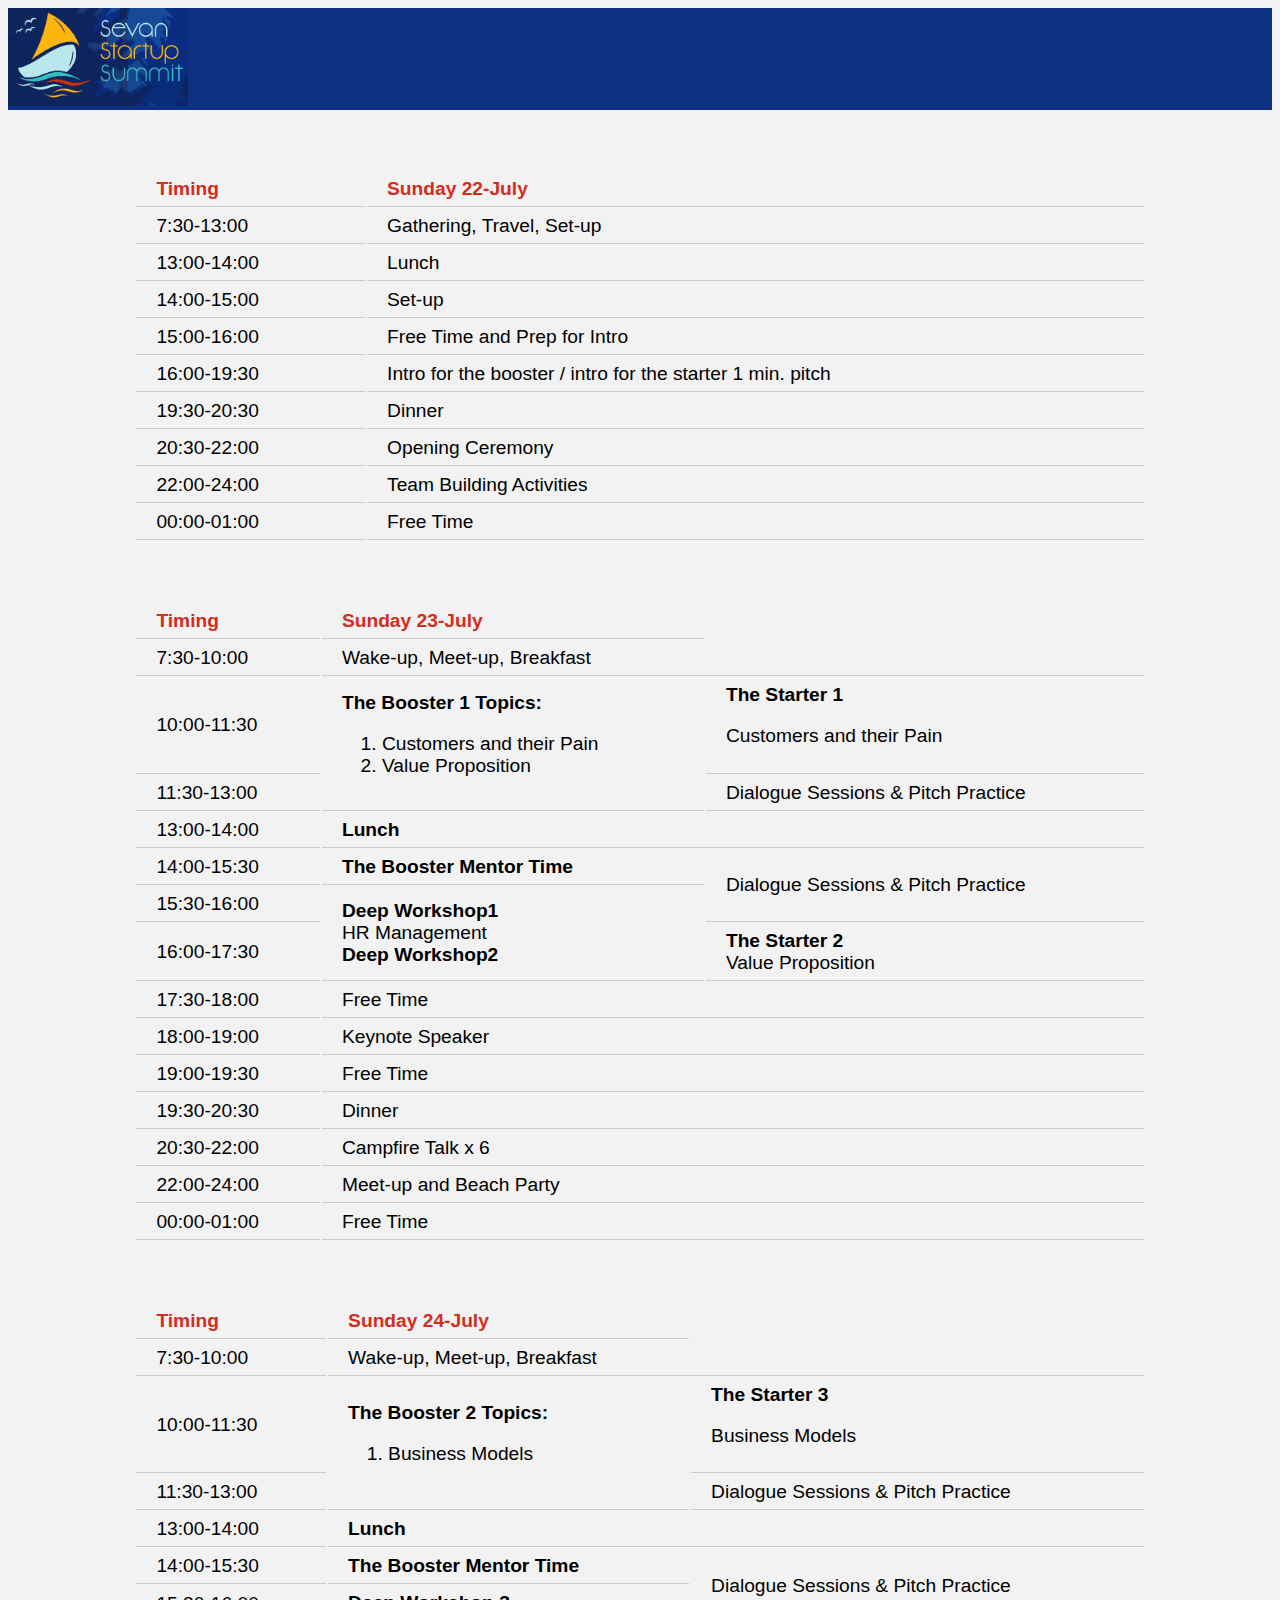
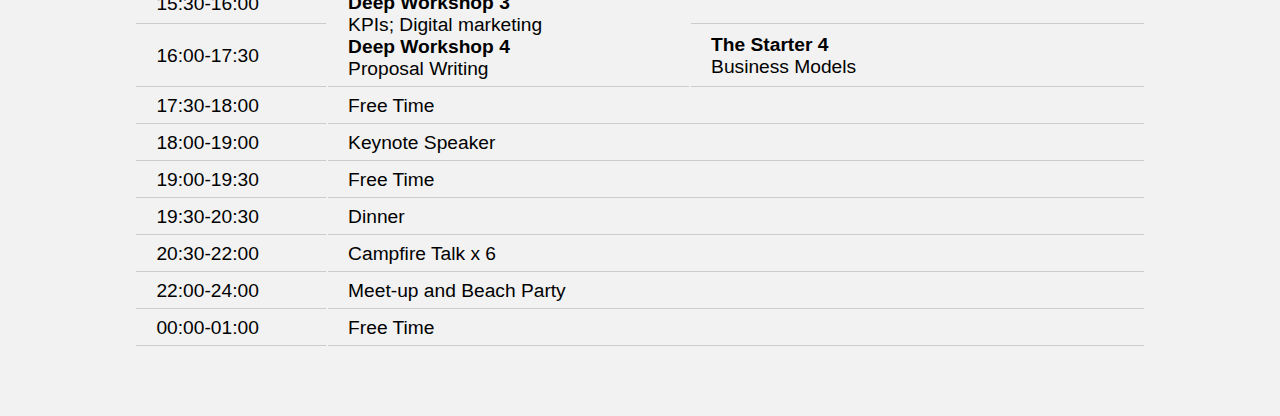
==== index.html @ 226ac022 "First commit day 22, 23, 24" ====
<!DOCTYPE html>
<html>
    <head>
        <title>Sevan Startup Summit 2018</title>
        <link rel="stylesheet" type="text/css" href="style.css" />
    </head>
    <body>
        <div class="header">
            <img id="logo" src="logo.png" alt="Sevan Startup Summit 2018">
        </div>
        <div class="main">
            <div class="section">
                <table>
                    <tr>
                        <th>Timing</th>
                        <th>Sunday 22-July</th>
                    </tr>
                    <tr><td>7:30-13:00</td> <td>Gathering, Travel, Set-up</td></tr>
                    <tr><td>13:00-14:00</td><td>Lunch</td></tr>
                    <tr><td>14:00-15:00</td><td>Set-up</td></tr>
                    <tr><td>15:00-16:00</td><td>Free Time and Prep for Intro</td></tr>
                    <tr><td>16:00-19:30</td><td>Intro for the booster / intro for the starter 1 min. pitch</td></tr>
                    <tr><td>19:30-20:30</td><td>Dinner</td></tr>
                    <tr><td>20:30-22:00</td><td>Opening Ceremony</td></tr>
                    <tr><td>22:00-24:00</td><td>Team Building Activities</td></tr>
                    <tr><td>00:00-01:00</td><td>Free Time</td></tr>
                </table>
            </div>
            <div class="section">
                <table>
                    <tr>
                        <th>Timing</th>
                        <th>Sunday 23-July</th>
                    </tr>
                    <tr><td>7:30-10:00</td> <td colspan="2">Wake-up, Meet-up, Breakfast</td></tr>
                    <tr><td>10:00-11:30</td><td rowspan="2"><strong>The Booster 1 Topics:</strong>
                                <ol>
                                    <li>Customers and their Pain</li>
                                    <li>Value Proposition</li>
                                </ol>
                                </td>
                                <td><strong>The Starter 1</strong><p>Customers and their Pain</p></td>
                    </tr>
                    <tr>
                                <td>11:30-13:00</td>
                                <td>Dialogue Sessions &amp; Pitch Practice</td>
                    </tr>
                    <tr>
                        <td>13:00-14:00</td>
                        <td colspan="2"><strong>Lunch</strong></td>
                    </tr>
                    <tr>
                        <td>14:00-15:30</td>
                        <td><strong>The Booster Mentor Time</strong></td>
                        <td rowspan="2">Dialogue Sessions &amp; Pitch Practice</td>
                    </tr>
                    <tr>
                        <td>15:30-16:00</td>
                        <td rowspan="2"><strong>Deep Workshop1</strong><br />HR Management <br /><strong>Deep Workshop2</strong></td>
                    </tr>
                    <tr>
                        <td>16:00-17:30</td>
                        <td><strong>The Starter 2</strong><br /> Value Proposition</td>
                    </tr>
                    <tr>
                        <td>17:30-18:00</td>
                        <td colspan="2">Free Time</td>
                    </tr>

                    <tr>
                        <td>18:00-19:00</td>
                        <td colspan="2">Keynote Speaker</td>
                    </tr>

                    <tr>
                        <td>19:00-19:30</td>
                        <td colspan="2">Free Time</td>
                    </tr>

                    <tr>
                        <td>19:30-20:30</td>
                        <td colspan="2">Dinner</td>
                    </tr>

                    <tr>
                        <td>20:30-22:00</td>
                        <td colspan="2">Campfire Talk x 6</td>
                    </tr>

                    <tr>
                        <td>22:00-24:00</td>
                        <td colspan="2">Meet-up and Beach Party</td>
                    </tr>

                    <tr>
                        <td>00:00-01:00</td>
                        <td colspan="2">Free Time</td>
                    </tr>

                </table>
            </div>
            <div class="section">
                <table>
                    <tr>
                        <th>Timing</th>
                        <th>Sunday 24-July</th>
                    </tr>
                    <tr><td>7:30-10:00</td> <td colspan="2">Wake-up, Meet-up, Breakfast</td></tr>
                    <tr><td>10:00-11:30</td><td rowspan="2"><strong>The Booster 2 Topics:</strong>
                                <ol>
                                    <li>Business Models</li>
                                </ol>
                                </td>
                                <td><strong>The Starter 3</strong><p>Business Models</p></td>
                    </tr>
                    <tr>
                                <td>11:30-13:00</td>
                                <td>Dialogue Sessions &amp; Pitch Practice</td>
                    </tr>
                    <tr>
                        <td>13:00-14:00</td>
                        <td colspan="2"><strong>Lunch</strong></td>
                    </tr>
                    <tr>
                        <td>14:00-15:30</td>
                        <td><strong>The Booster Mentor Time</strong></td>
                        <td rowspan="2">Dialogue Sessions &amp; Pitch Practice</td>
                    </tr>
                    <tr>
                        <td>15:30-16:00</td>
                        <td rowspan="2"><strong>Deep Workshop 3</strong><br /> KPIs; Digital marketing<br /><strong>Deep Workshop 4</strong><br />Proposal Writing</td>
                    </tr>
                    <tr>
                        <td>16:00-17:30</td>
                        <td><strong>The Starter 4</strong><br /> Business Models</td>
                    </tr>
                    <tr>
                        <td>17:30-18:00</td>
                        <td colspan="2">Free Time</td>
                    </tr>

                    <tr>
                        <td>18:00-19:00</td>
                        <td colspan="2">Keynote Speaker</td>
                    </tr>

                    <tr>
                        <td>19:00-19:30</td>
                        <td colspan="2">Free Time</td>
                    </tr>

                    <tr>
                        <td>19:30-20:30</td>
                        <td colspan="2">Dinner</td>
                    </tr>

                    <tr>
                        <td>20:30-22:00</td>
                        <td colspan="2">Campfire Talk x 6</td>
                    </tr>

                    <tr>
                        <td>22:00-24:00</td>
                        <td colspan="2">Meet-up and Beach Party</td>
                    </tr>

                    <tr>
                        <td>00:00-01:00</td>
                        <td colspan="2">Free Time</td>
                    </tr>

                </table>
            </div>
        </div>

    </body>
</html>
---- style.css ----
body {
	background: #f2f2f2;
}

#logo {
    width: 180px;
    height: auto;
}

.header {
    background: #0d3080;
	margin-bottom: 60px;
}

.main {
    width: 80%;
	margin-left: auto;
	margin-right: auto;
}

.main .section {
	padding-bottom: 60px;
}

.main table {
    font-family: Arial;
    font-size: 1.2em;
	width: 100%;
}

.main table tr th, .main table tr td {
	text-align: left;
	padding: 6px 20px;
	border-bottom: solid 1px #ccc;
}

.main table tr th {
    font-family: 44px;
    color: #d32d21;
}
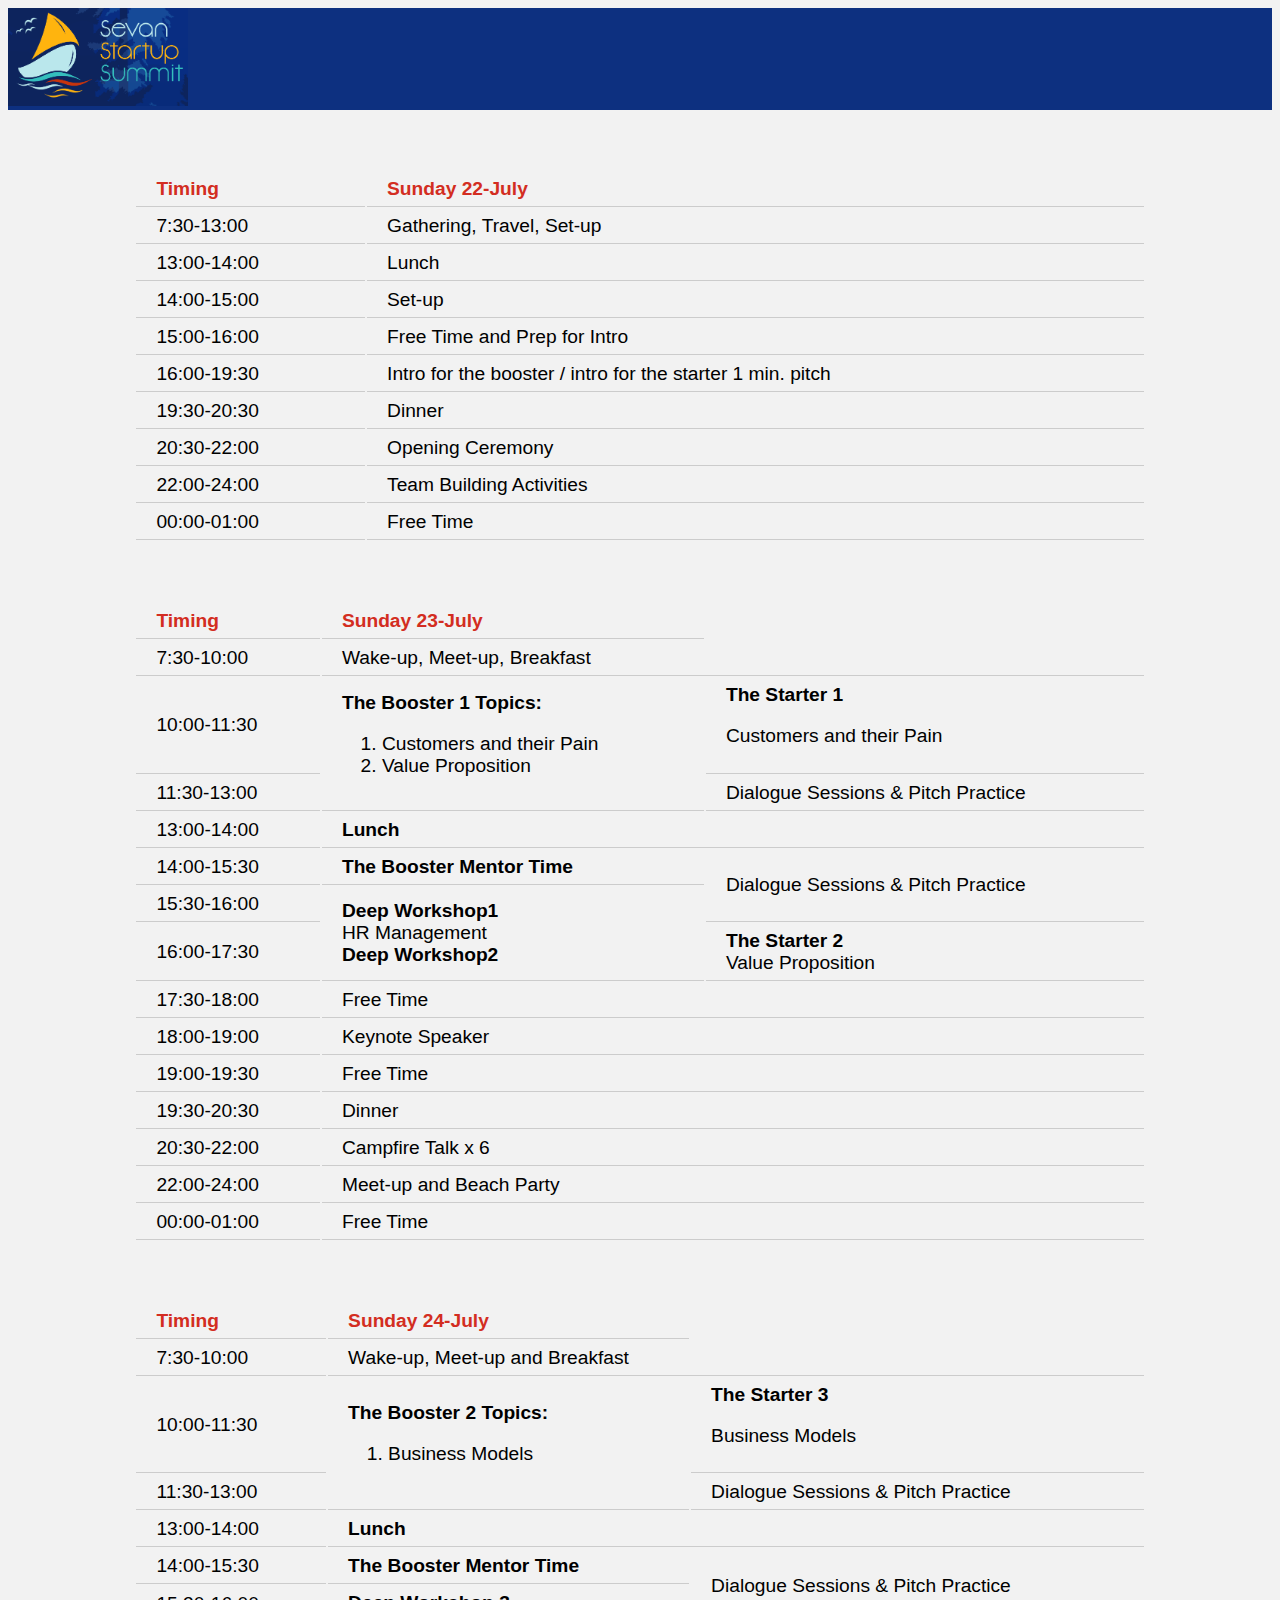
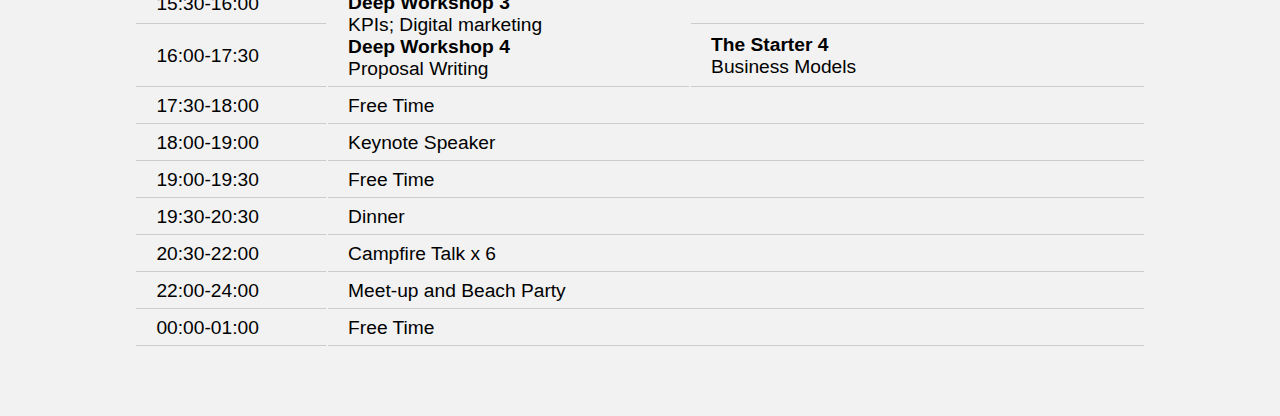
==== commit effd807b: "Update test" ====
--- a/index.html
+++ b/index.html
@@ -105,7 +105,7 @@
                         <th>Timing</th>
                         <th>Sunday 24-July</th>
                     </tr>
-                    <tr><td>7:30-10:00</td> <td colspan="2">Wake-up, Meet-up, Breakfast</td></tr>
+                    <tr><td>7:30-10:00</td> <td colspan="2">Wake-up, Meet-up and Breakfast</td></tr>
                     <tr><td>10:00-11:30</td><td rowspan="2"><strong>The Booster 2 Topics:</strong>
                                 <ol>
                                     <li>Business Models</li>
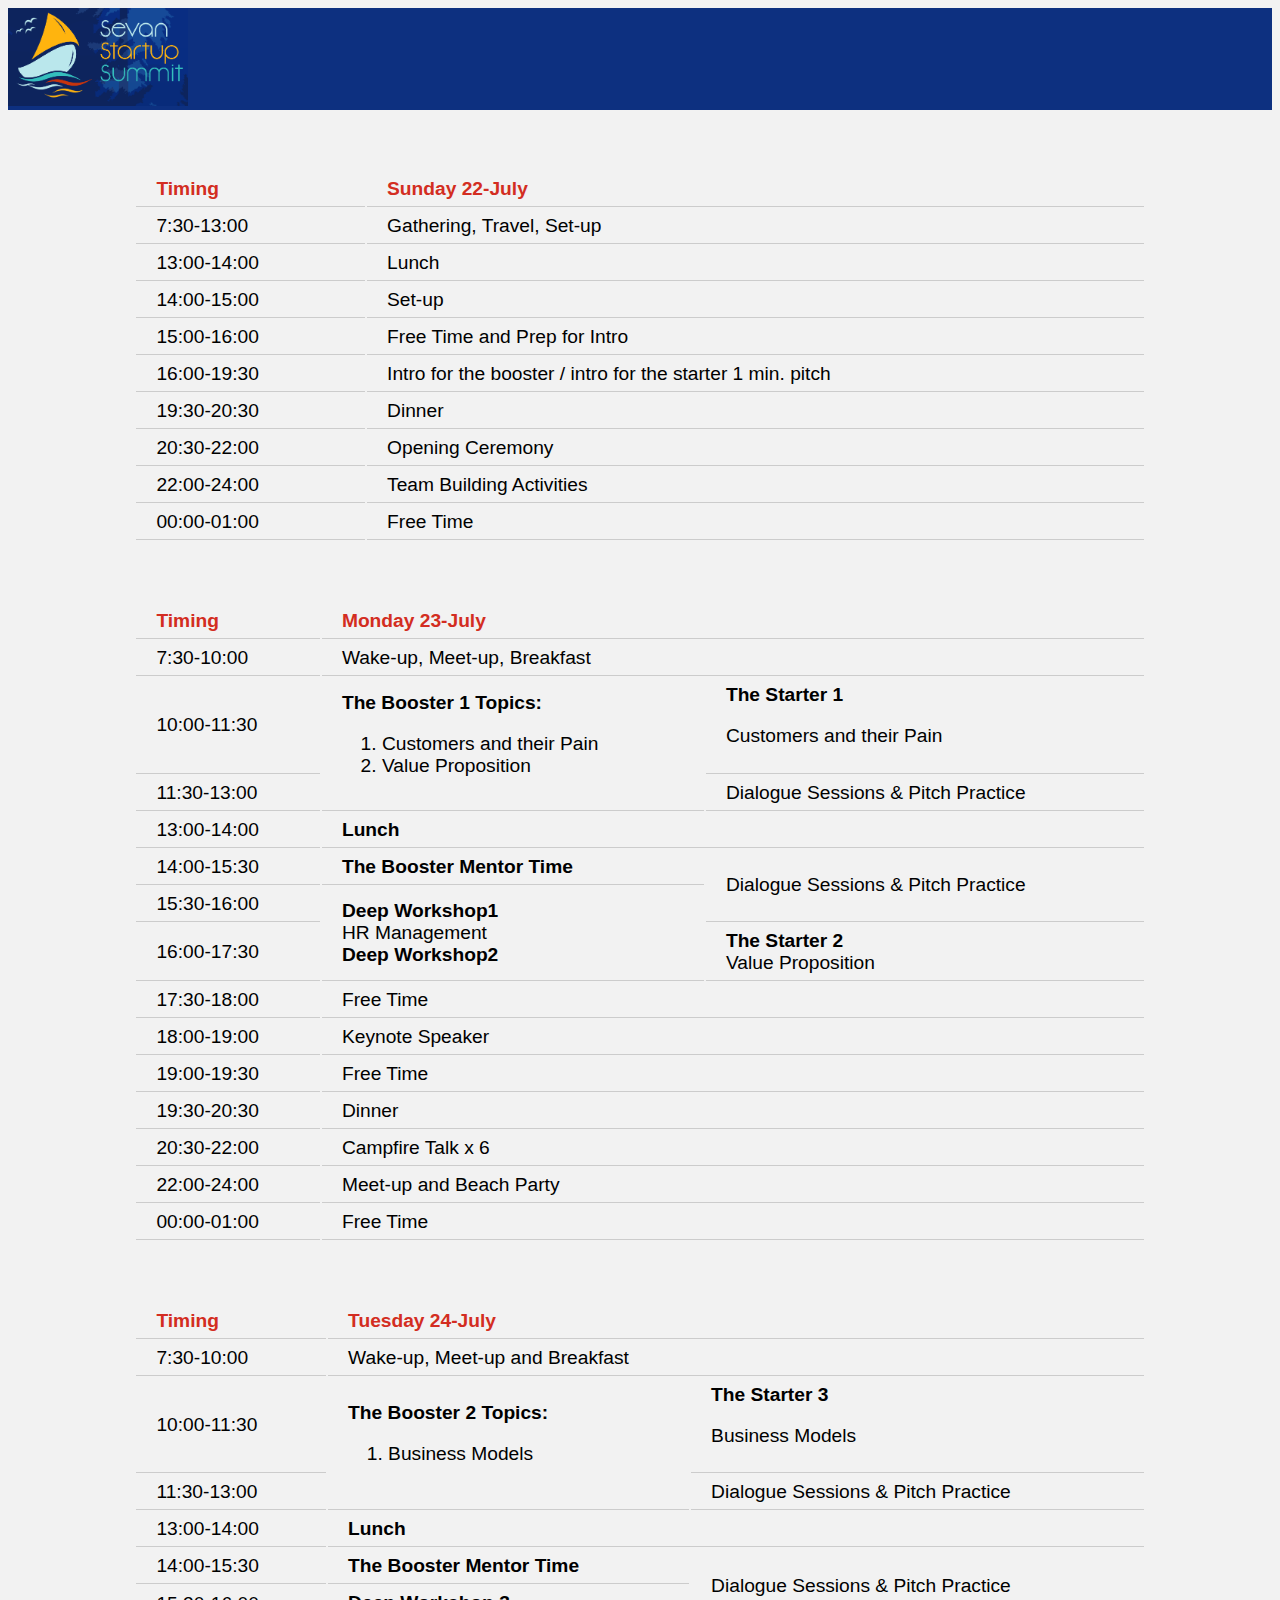
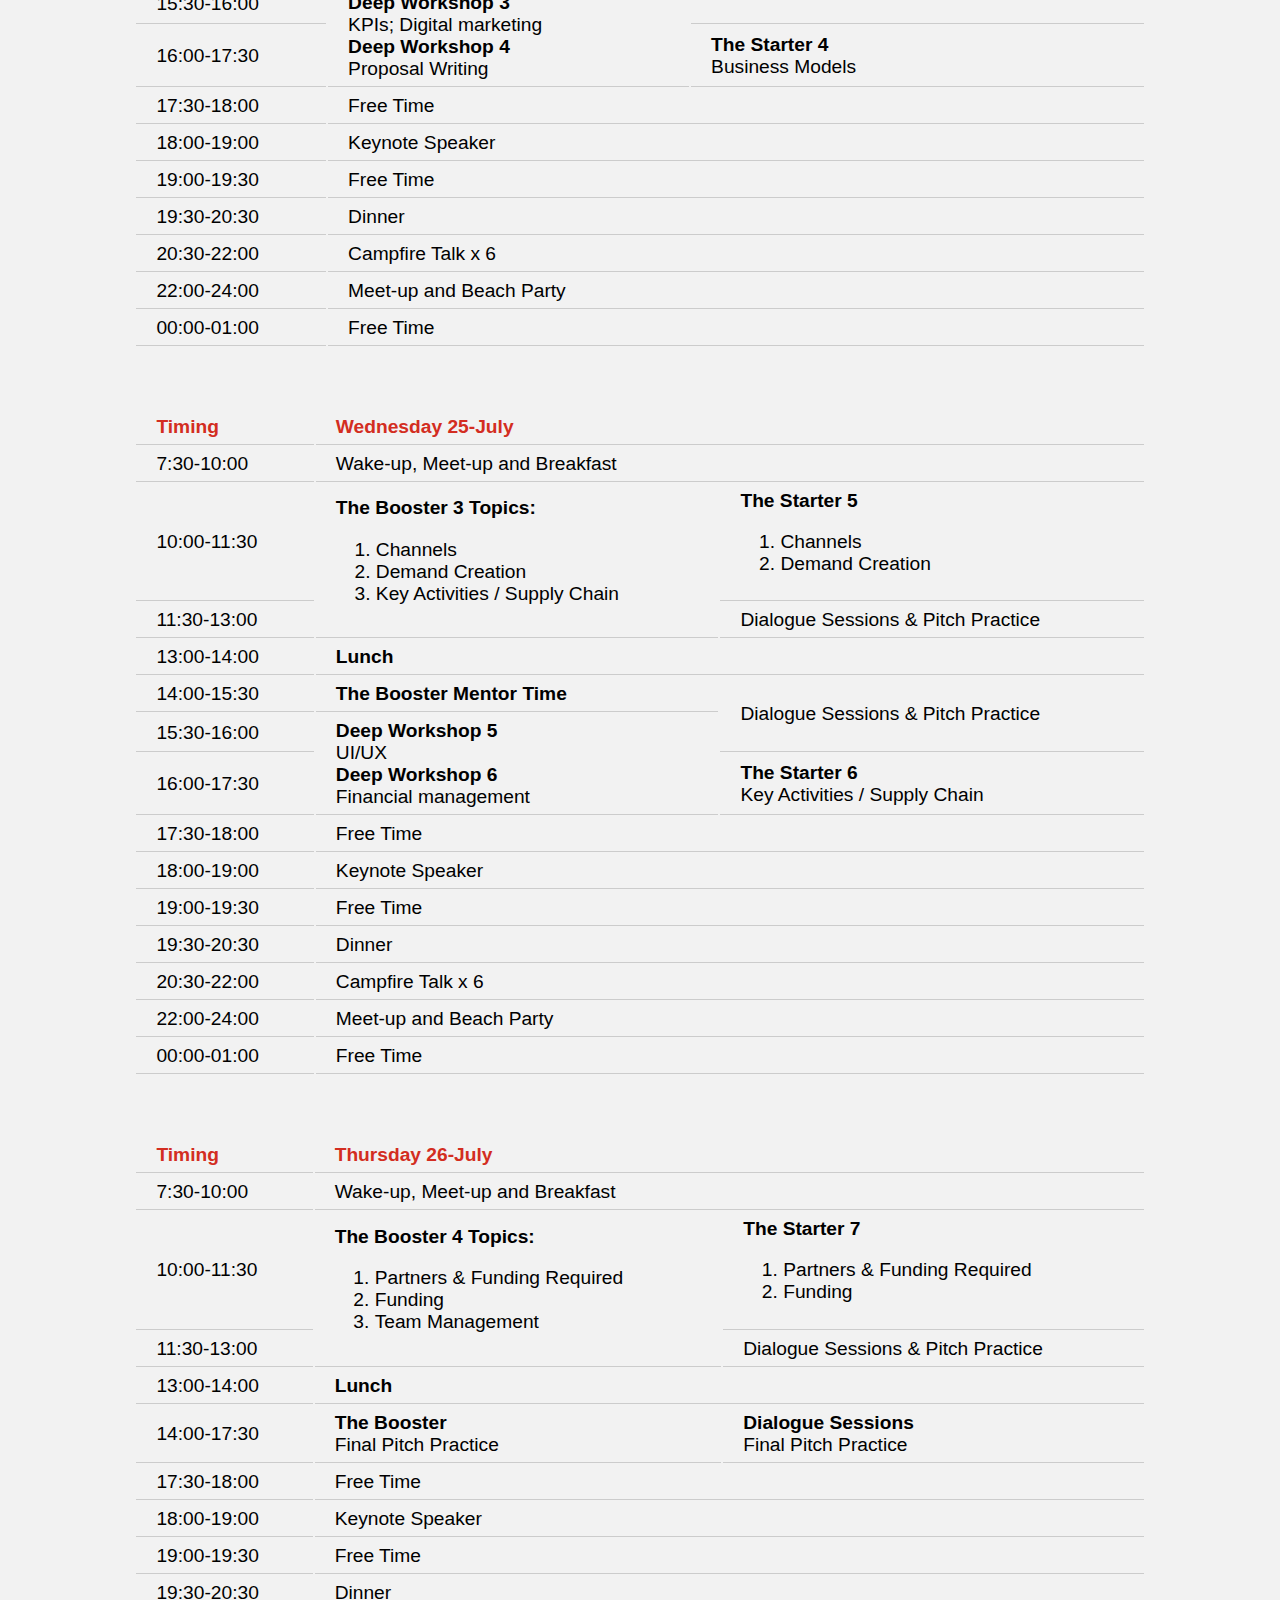
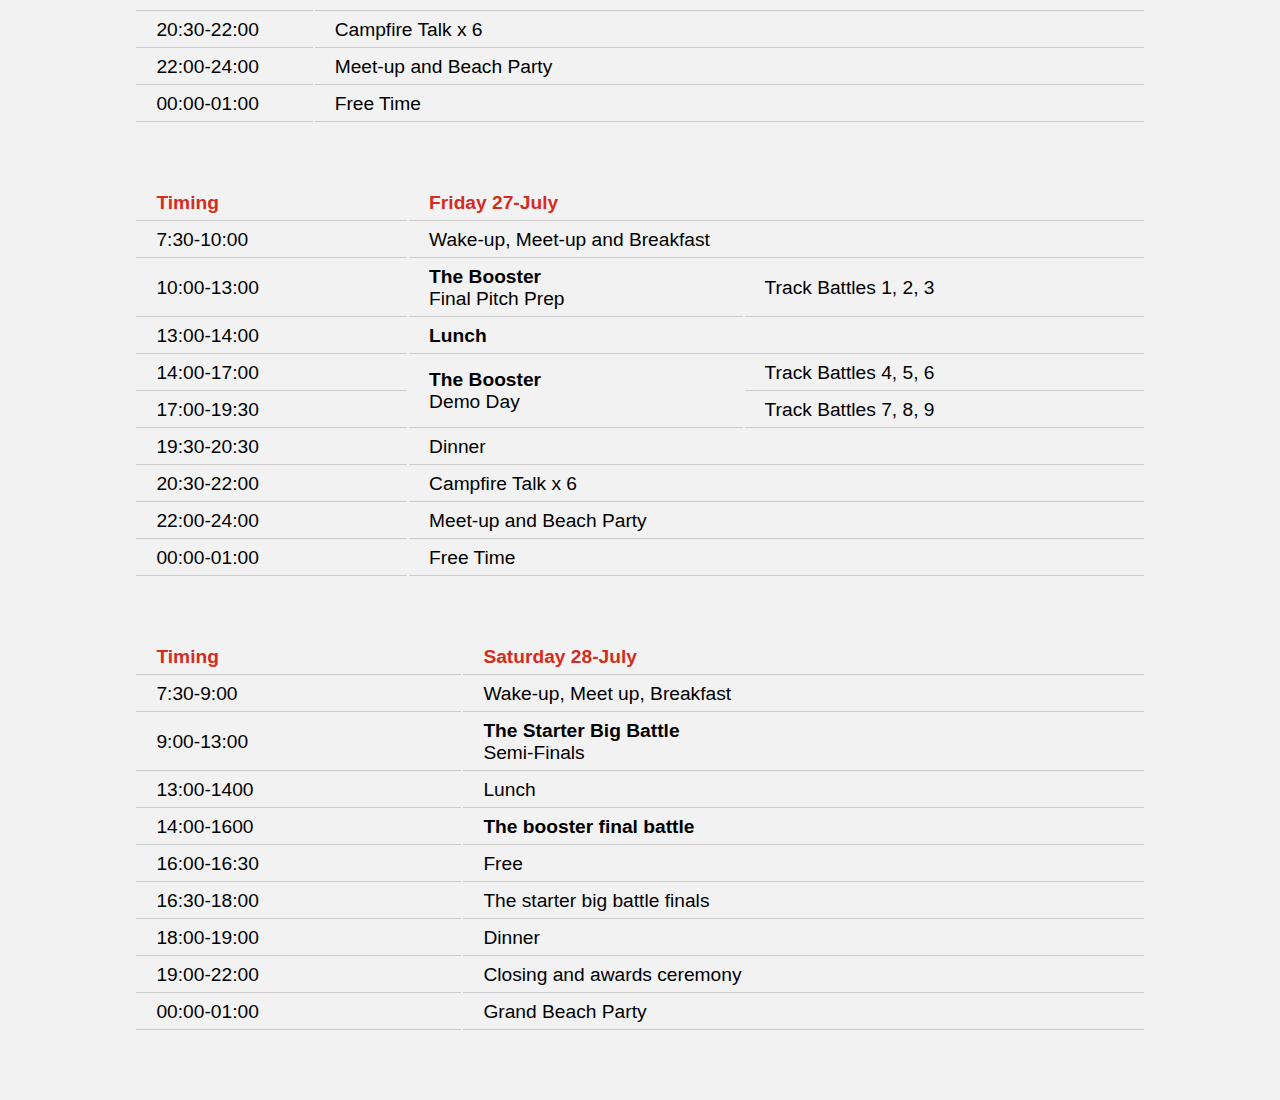
==== commit e362f265: "All Days" ====
--- a/index.html
+++ b/index.html
@@ -30,7 +30,7 @@
                 <table>
                     <tr>
                         <th>Timing</th>
-                        <th>Sunday 23-July</th>
+                        <th colspan="2">Monday 23-July</th>
                     </tr>
                     <tr><td>7:30-10:00</td> <td colspan="2">Wake-up, Meet-up, Breakfast</td></tr>
                     <tr><td>10:00-11:30</td><td rowspan="2"><strong>The Booster 1 Topics:</strong>
@@ -103,7 +103,7 @@
                 <table>
                     <tr>
                         <th>Timing</th>
-                        <th>Sunday 24-July</th>
+                        <th colspan="2">Tuesday 24-July</th>
                     </tr>
                     <tr><td>7:30-10:00</td> <td colspan="2">Wake-up, Meet-up and Breakfast</td></tr>
                     <tr><td>10:00-11:30</td><td rowspan="2"><strong>The Booster 2 Topics:</strong>
@@ -171,6 +171,218 @@
 
                 </table>
             </div>
+            <div class="section">
+                <table>
+                    <tr>
+                        <th>Timing</th>
+                        <th colspan="2">Wednesday 25-July</th>
+                    </tr>
+                    <tr><td>7:30-10:00</td> <td colspan="2">Wake-up, Meet-up and Breakfast</td></tr>
+                    <tr><td>10:00-11:30</td><td rowspan="2"><strong>The Booster 3 Topics:</strong>
+                                <ol>
+                                    <li>Channels</li>
+                                    <li>Demand Creation</li>
+                                    <li>Key Activities / Supply Chain</li>
+                                </ol>
+                                </td>
+                                <td><strong>The Starter 5</strong>
+                                <ol>
+                                  <li>Channels</li>
+                                  <li>Demand Creation</li>
+                                </ol>
+                                </td>
+                    </tr>
+                    <tr>
+                                <td>11:30-13:00</td>
+                                <td>Dialogue Sessions &amp; Pitch Practice</td>
+                    </tr>
+                    <tr>
+                        <td>13:00-14:00</td>
+                        <td colspan="2"><strong>Lunch</strong></td>
+                    </tr>
+                    <tr>
+                        <td>14:00-15:30</td>
+                        <td><strong>The Booster Mentor Time</strong></td>
+                        <td rowspan="2">Dialogue Sessions &amp; Pitch Practice</td>
+                    </tr>
+                    <tr>
+                        <td>15:30-16:00</td>
+                        <td rowspan="2"><strong>Deep Workshop 5</strong><br /> UI/UX<br /><strong>Deep Workshop 6</strong><br />Financial management</td>
+                    </tr>
+                    <tr>
+                        <td>16:00-17:30</td>
+                        <td><strong>The Starter 6</strong><br /> Key Activities / Supply Chain</td>
+                    </tr>
+                    <tr>
+                        <td>17:30-18:00</td>
+                        <td colspan="2">Free Time</td>
+                    </tr>
+
+                    <tr>
+                        <td>18:00-19:00</td>
+                        <td colspan="2">Keynote Speaker</td>
+                    </tr>
+
+                    <tr>
+                        <td>19:00-19:30</td>
+                        <td colspan="2">Free Time</td>
+                    </tr>
+
+                    <tr>
+                        <td>19:30-20:30</td>
+                        <td colspan="2">Dinner</td>
+                    </tr>
+
+                    <tr>
+                        <td>20:30-22:00</td>
+                        <td colspan="2">Campfire Talk x 6</td>
+                    </tr>
+
+                    <tr>
+                        <td>22:00-24:00</td>
+                        <td colspan="2">Meet-up and Beach Party</td>
+                    </tr>
+
+                    <tr>
+                        <td>00:00-01:00</td>
+                        <td colspan="2">Free Time</td>
+                    </tr>
+
+                </table>
+            </div>
+            <div class="section">
+                <table>
+                    <tr>
+                        <th>Timing</th>
+                        <th colspan="2">Thursday 26-July</th>
+                    </tr>
+                    <tr><td>7:30-10:00</td> <td colspan="2">Wake-up, Meet-up and Breakfast</td></tr>
+                    <tr><td>10:00-11:30</td><td rowspan="2"><strong>The Booster 4 Topics:</strong>
+                                <ol>
+                                    <li>Partners &amp; Funding Required</li>
+                                    <li>Funding</li>
+                                    <li>Team Management</li>
+                                </ol>
+                                </td>
+                                <td><strong>The Starter 7</strong>
+                                <ol>
+                                  <li>Partners &amp; Funding Required</li>
+                                  <li>Funding</li>
+                                </ol>
+                                </td>
+                    </tr>
+                    <tr>
+                                <td>11:30-13:00</td>
+                                <td>Dialogue Sessions &amp; Pitch Practice</td>
+                    </tr>
+                    <tr>
+                        <td>13:00-14:00</td>
+                        <td colspan="2"><strong>Lunch</strong></td>
+                    </tr>
+                    <tr>
+                        <td>14:00-17:30</td>
+                        <td><strong>The Booster</strong><br /> Final Pitch Practice</td>
+                        <td><strong>Dialogue Sessions</strong><br /> Final Pitch Practice</td>
+                    </tr>
+                    <tr>
+                        <td>17:30-18:00</td>
+                        <td colspan="2">Free Time</td>
+                    </tr>
+
+                    <tr>
+                        <td>18:00-19:00</td>
+                        <td colspan="2">Keynote Speaker</td>
+                    </tr>
+
+                    <tr>
+                        <td>19:00-19:30</td>
+                        <td colspan="2">Free Time</td>
+                    </tr>
+
+                    <tr>
+                        <td>19:30-20:30</td>
+                        <td colspan="2">Dinner</td>
+                    </tr>
+
+                    <tr>
+                        <td>20:30-22:00</td>
+                        <td colspan="2">Campfire Talk x 6</td>
+                    </tr>
+
+                    <tr>
+                        <td>22:00-24:00</td>
+                        <td colspan="2">Meet-up and Beach Party</td>
+                    </tr>
+
+                    <tr>
+                        <td>00:00-01:00</td>
+                        <td colspan="2">Free Time</td>
+                    </tr>
+
+                </table>
+            </div>
+            <div class="section">
+                <table>
+                    <tr>
+                        <th>Timing</th>
+                        <th colspan="2">Friday 27-July</th>
+                    </tr>
+                    <tr><td>7:30-10:00</td> <td colspan="2">Wake-up, Meet-up and Breakfast</td></tr>
+                    <tr><td>10:00-13:00</td><td><strong>The Booster</strong><br /> Final Pitch Prep</td><td>Track Battles 1, 2, 3</td>
+                    </tr>
+                    <tr>
+                        <td>13:00-14:00</td>
+                        <td colspan="2"><strong>Lunch</strong></td>
+                    </tr>
+                    <tr>
+                        <td>14:00-17:00</td>
+                        <td rowspan="2"><strong>The Booster</strong><br /> Demo Day</td>
+                        <td>Track Battles 4, 5, 6</td>
+                    </tr>
+                    <tr>
+                        <td>17:00-19:30</td>
+                        <td colspan="2">Track Battles 7, 8, 9</td>
+                    </tr>
+
+                    <tr>
+                        <td>19:30-20:30</td>
+                        <td colspan="2">Dinner</td>
+                    </tr>
+
+                    <tr>
+                        <td>20:30-22:00</td>
+                        <td colspan="2">Campfire Talk x 6</td>
+                    </tr>
+
+                    <tr>
+                        <td>22:00-24:00</td>
+                        <td colspan="2">Meet-up and Beach Party</td>
+                    </tr>
+
+                    <tr>
+                        <td>00:00-01:00</td>
+                        <td colspan="2">Free Time</td>
+                    </tr>
+
+                </table>
+            </div>
+            <div class="section">
+                <table>
+                    <tr>
+                        <th>Timing</th>
+                        <th>Saturday 28-July</th>
+                    </tr>
+                    <tr><td>7:30-9:00</td> <td>Wake-up, Meet up, Breakfast</td></tr>
+                    <tr><td>9:00-13:00</td><td><strong>The Starter Big Battle</strong><br /> Semi-Finals</td></tr>
+                    <tr><td>13:00-1400</td><td>Lunch</td></tr>
+                    <tr><td>14:00-1600</td><td><strong>The booster final battle</strong></td></tr>
+                    <tr><td>16:00-16:30</td><td>Free</td></tr>
+                    <tr><td>16:30-18:00</td><td>The starter big battle finals</td></tr>
+                    <tr><td>18:00-19:00</td><td>Dinner</td></tr>
+                    <tr><td>19:00-22:00</td><td>Closing and awards ceremony</td></tr>
+                    <tr><td>00:00-01:00</td><td>Grand Beach Party</td></tr>
+                </table>
+            </div>
         </div>
 
     </body>
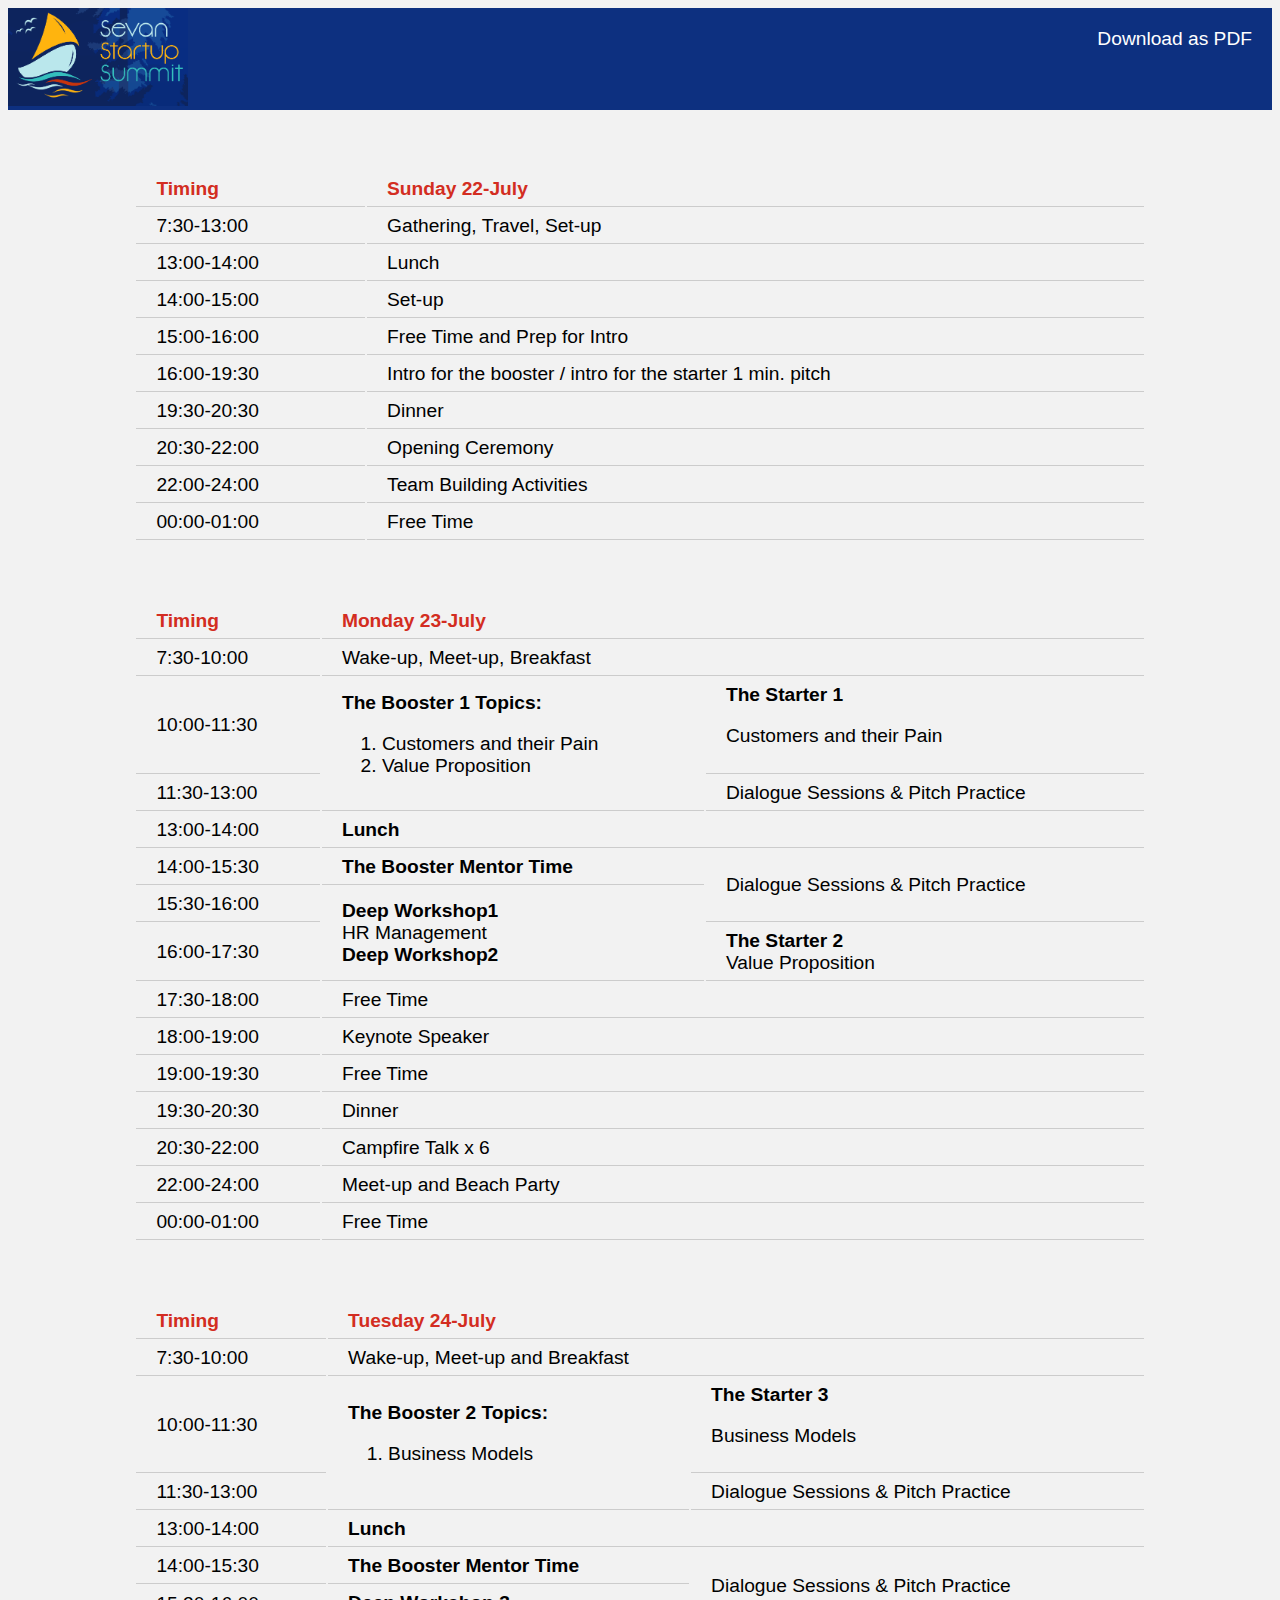
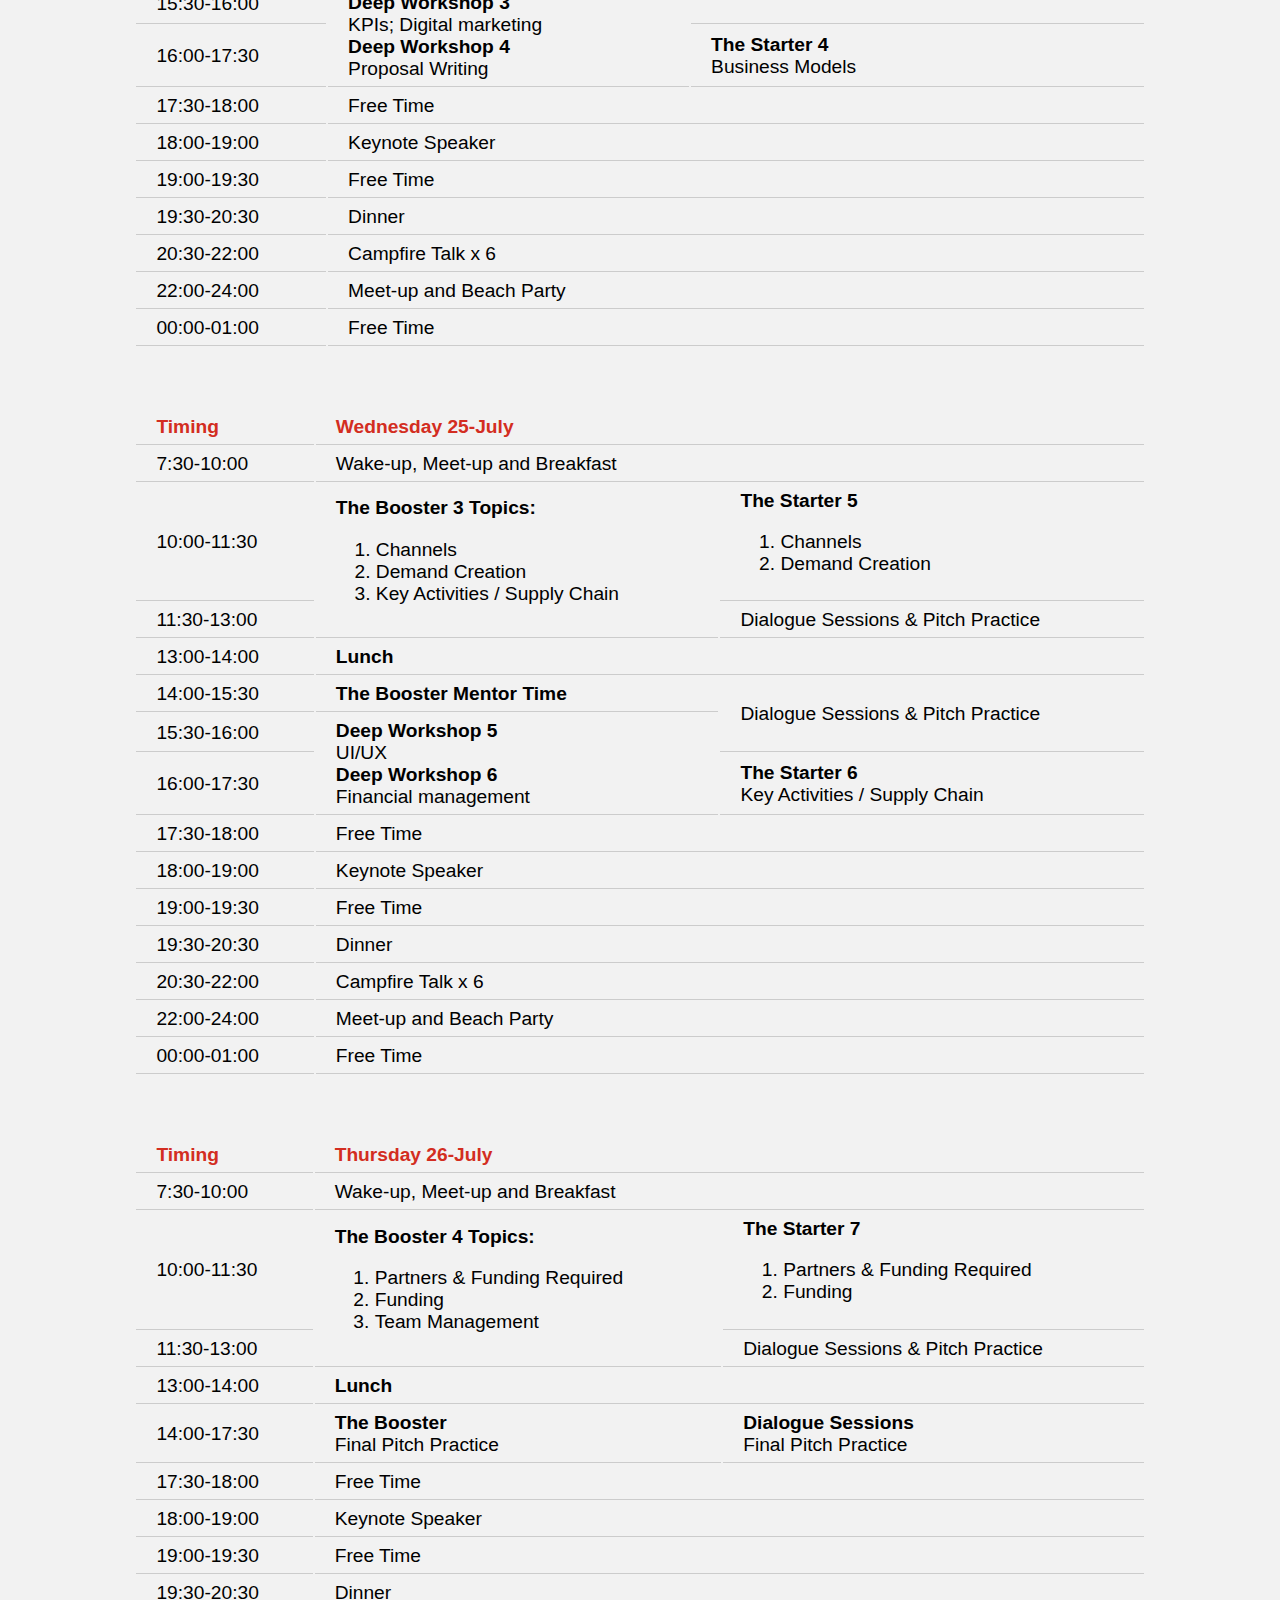
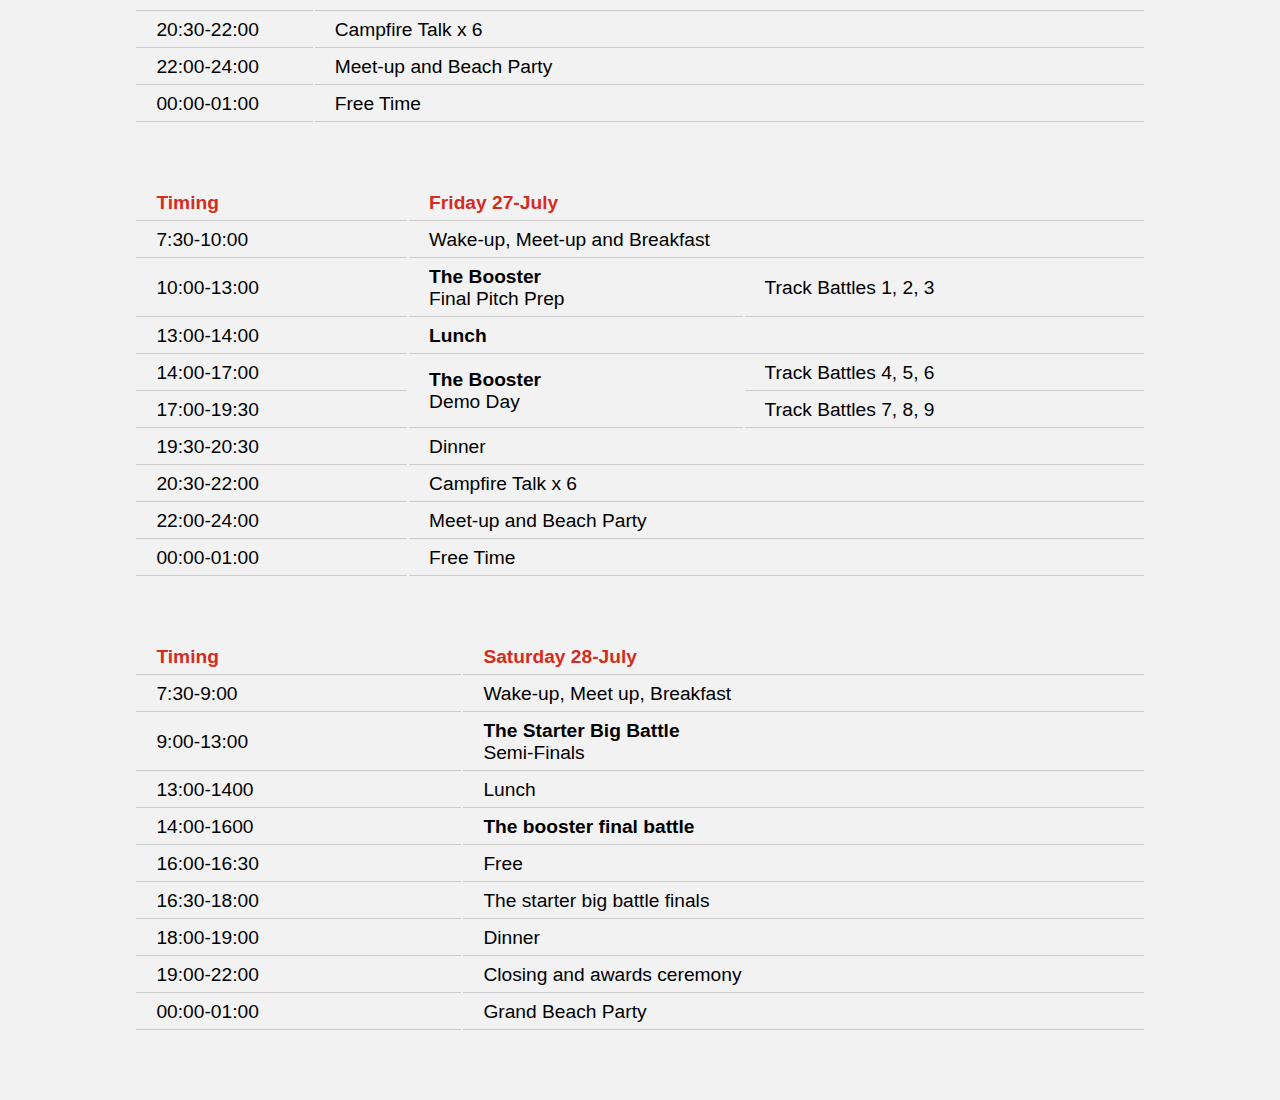
==== commit 1573ae5d: "Download pdf" ====
--- a/index.html
+++ b/index.html
@@ -7,6 +7,7 @@
     <body>
         <div class="header">
             <img id="logo" src="logo.png" alt="Sevan Startup Summit 2018">
+            <a href="schedule.pdf" class="download-link" download>Download as PDF</a>
         </div>
         <div class="main">
             <div class="section">
--- a/style.css
+++ b/style.css
@@ -38,3 +38,13 @@
     font-family: 44px;
     color: #d32d21;
 }
+
+.download-link {
+  display: block;
+  float: right;
+  color: #fff;
+  font-size: 1.2em;
+  padding: 20px;
+  font-family: Arial;
+  text-decoration: none;
+}
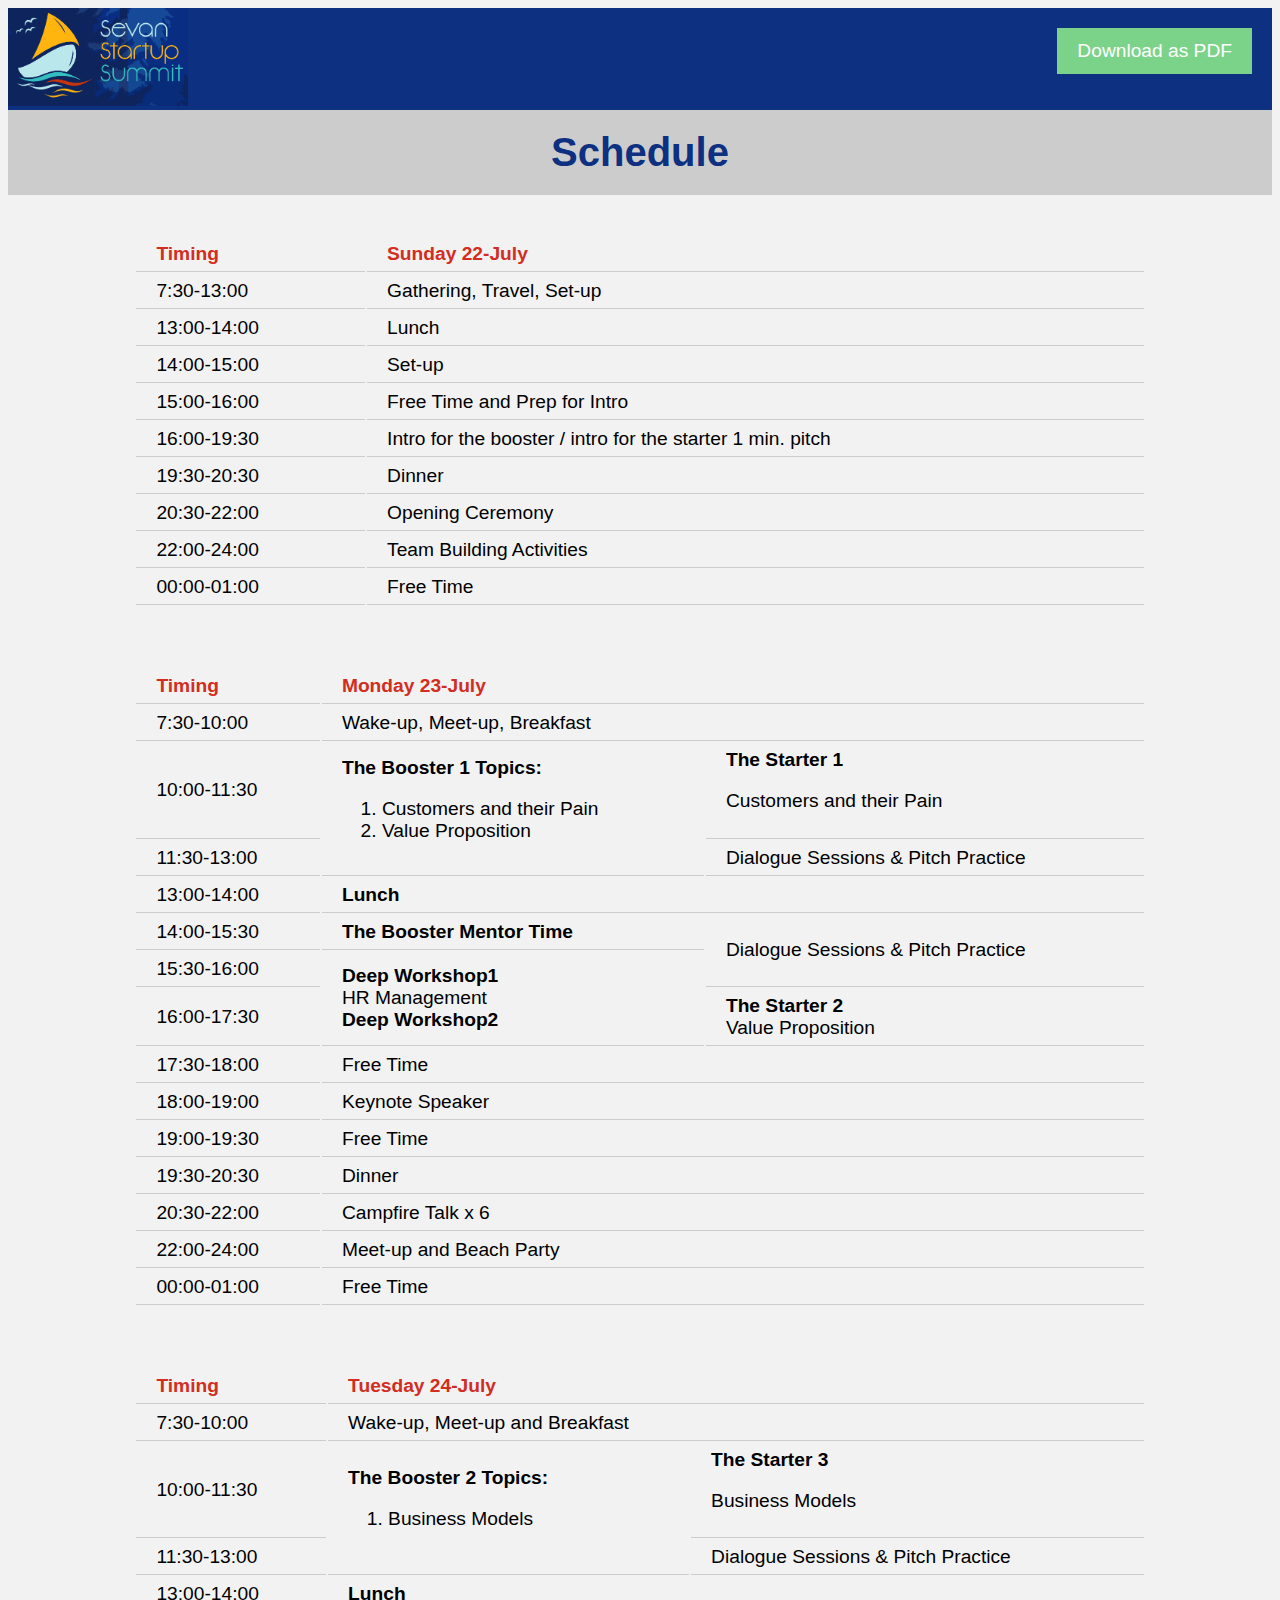
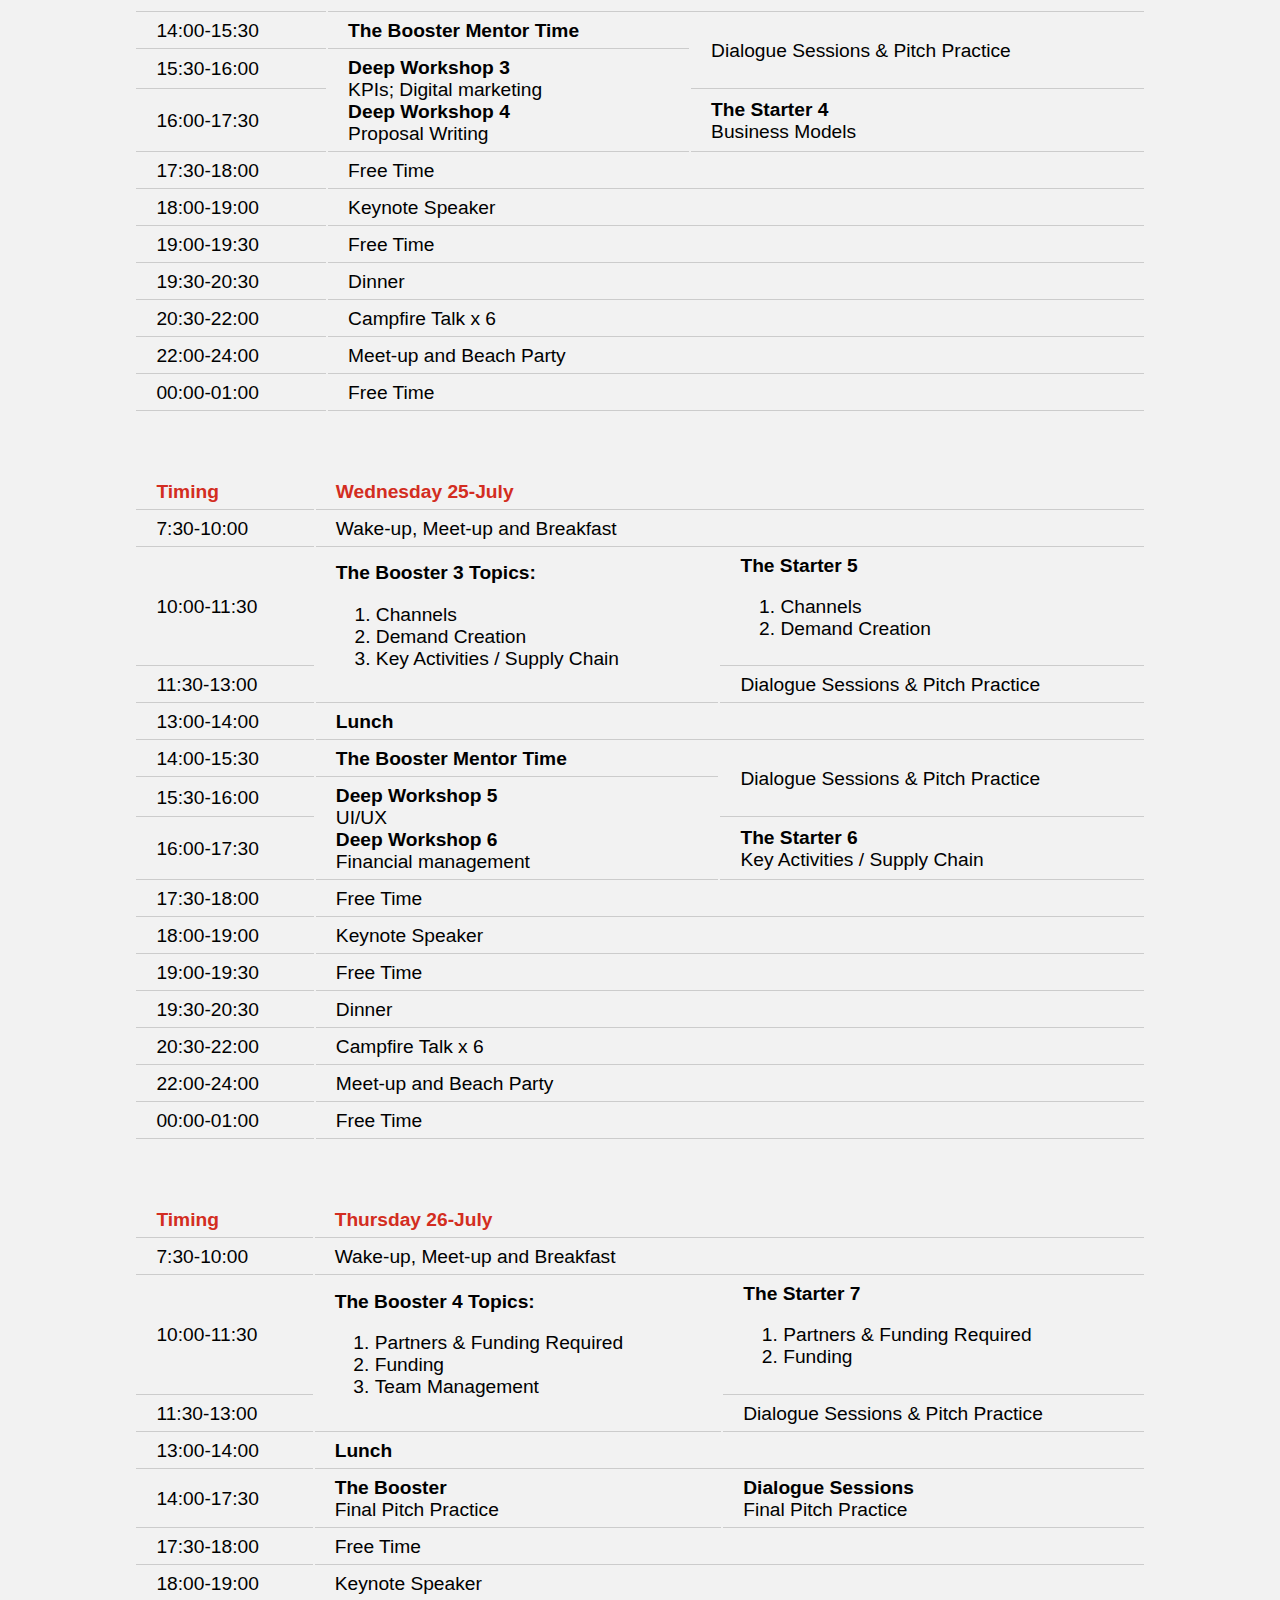
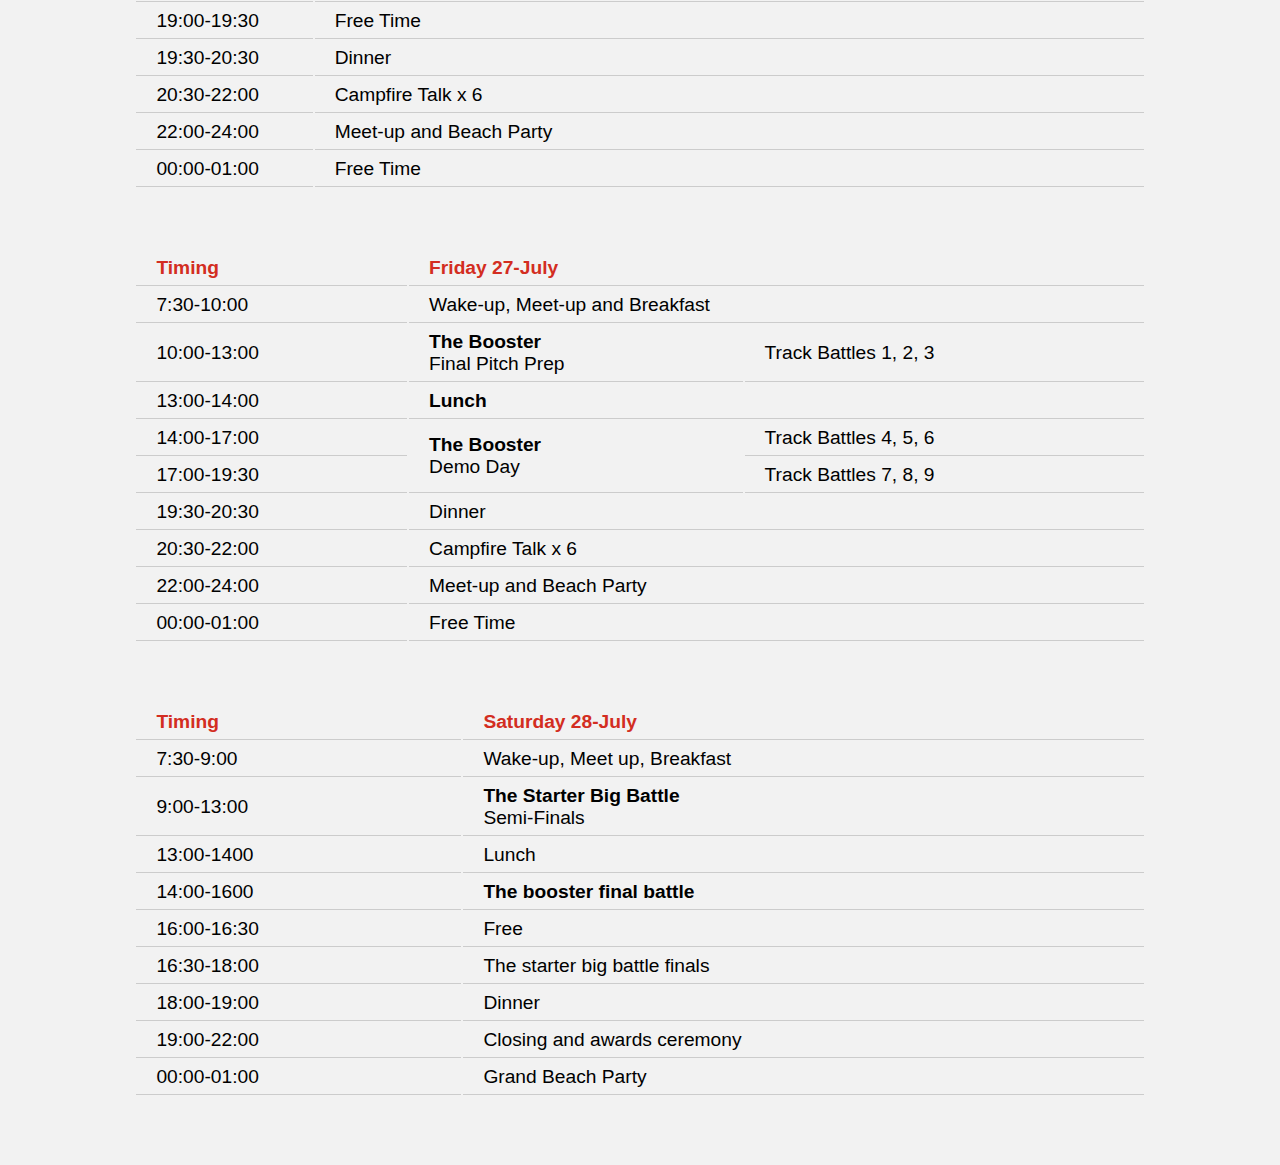
==== commit 2da83347: "header fix" ====
--- a/index.html
+++ b/index.html
@@ -7,7 +7,10 @@
     <body>
         <div class="header">
             <img id="logo" src="logo.png" alt="Sevan Startup Summit 2018">
-            <a href="schedule.pdf" class="download-link" download>Download as PDF</a>
+            <a href="schedule.pdf" class="download-link" target="_system">Download as PDF</a>
+        </div>
+        <div class="post-header">
+          <h1>Schedule</h1>
         </div>
         <div class="main">
             <div class="section">
--- a/style.css
+++ b/style.css
@@ -9,7 +9,6 @@
 
 .header {
     background: #0d3080;
-	margin-bottom: 60px;
 }
 
 .main {
@@ -39,12 +38,30 @@
     color: #d32d21;
 }
 
+
 .download-link {
   display: block;
   float: right;
   color: #fff;
   font-size: 1.2em;
-  padding: 20px;
+  padding: 12px 20px;
   font-family: Arial;
   text-decoration: none;
+  margin: 20px;
+  background: #7bd389;
 }
+
+.post-header {
+  padding: 20px;
+  background: #ccc;
+  color: #666;
+  font-size: 20px;
+  font-family: Arial;
+  margin-bottom: 40px;
+  text-align: center;
+}
+.post-header h1 {
+  padding: 0px;
+  margin: 0px;
+  color :#0d3080;
+}
